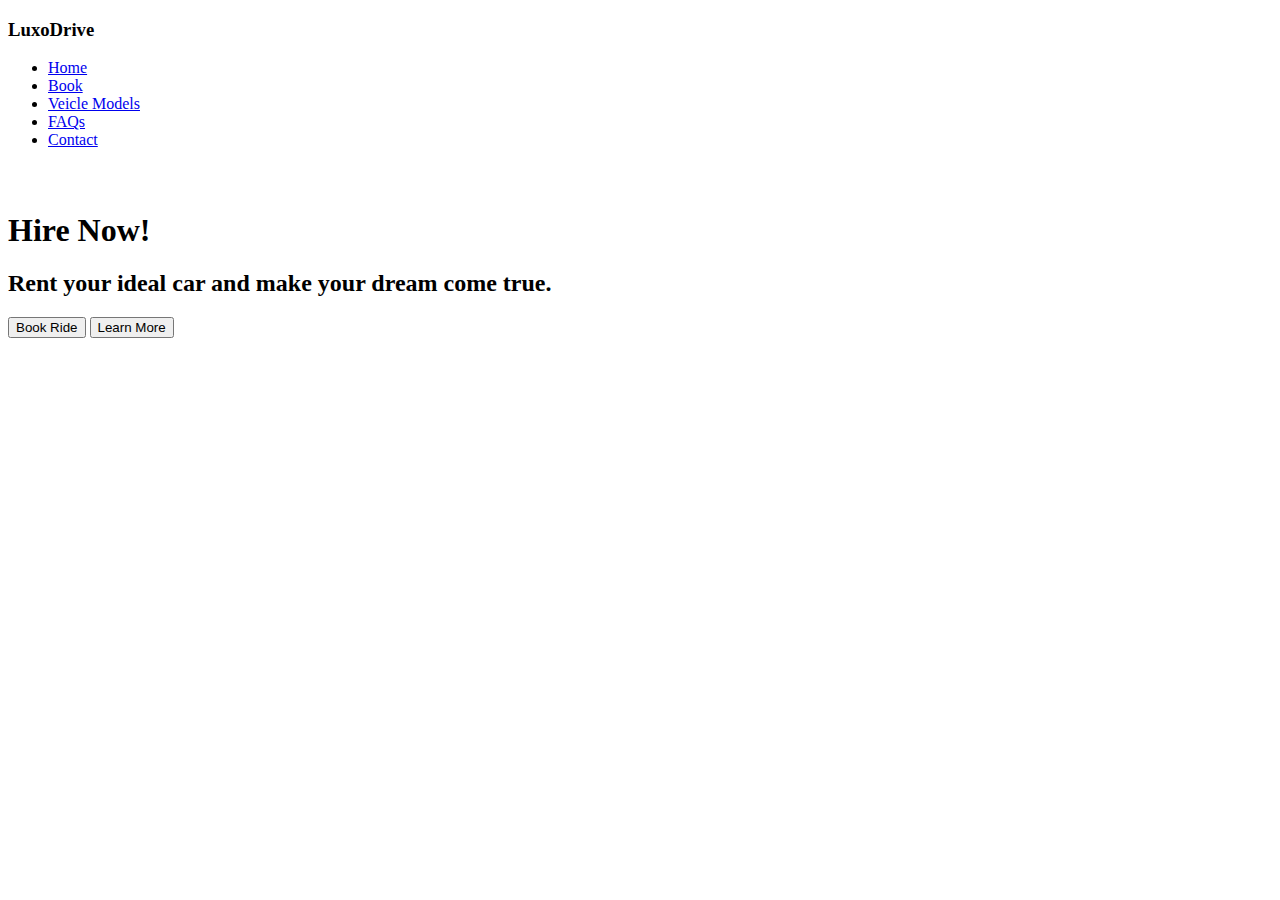
==== PROJECTS/luxodrive.html @ dba1109c "fixes" ====
<!DOCTYPE html>
<html>

<head>
    <meta charset="utf-8">
    <meta name="viewport" content="width=device-width, initial-scale=1">
    <title>LuxoDrive | Web Traffic Manager</title>
    <!-- Load jQuery from a CDN -->
    <script src="https://code.jquery.com/jquery-3.6.0.min.js"></script>
    <link href='https://fonts.googleapis.com/css?family=Inter' rel='stylesheet'>
    <link href='https://fonts.googleapis.com/css?family=Archivo Black' rel='stylesheet'>
    <link rel="stylesheet" href="/HabeebAlao.github.io/ASSETS/CSS/luxodrive/style.css">
    <script src="/HabeebAlao.github.io/ASSETS/JS/luxodrive/script.js"></script>

    <link rel="icon" href="/HabeebAlao.github.io/ASSETS/images/favicon3.png" type="image/x-icon">
</head>

<body>
    <header>
        <div class="header-container">
            <h3 id="main-logo">LuxoDrive</h3>
            <ul class="nav-menu">
                <li><a href="#home">Home</a></li>
                <li><a href="#book">Book</a></li>
                <li><a href="#vehicle-models">Veicle Models</a></li>
                <li><a href="#faqs">FAQs</a></li>
                <li><a href="#contact">Contact</a></li>
            </ul>
            <h3 id="main-logo" style="visibility: hidden;">LuxoDrive</h3>
        </div>
        </div>
        <div class="vector">
            <div class="car-1"></div>
        </div>
    </header>
    <section id="home">
        <div class="landing-section">
            <H1 id="main-text">Hire Now!</H1>
            <h2 id="main-desc">Rent your ideal car and make your dream come true. </h2>
            <div class="action-bts">
                <button id="btn-1">Book Ride</button>
                <button id="btn-2">Learn More</button>
            </div>
        </div>
    </section>
</body>
</html>
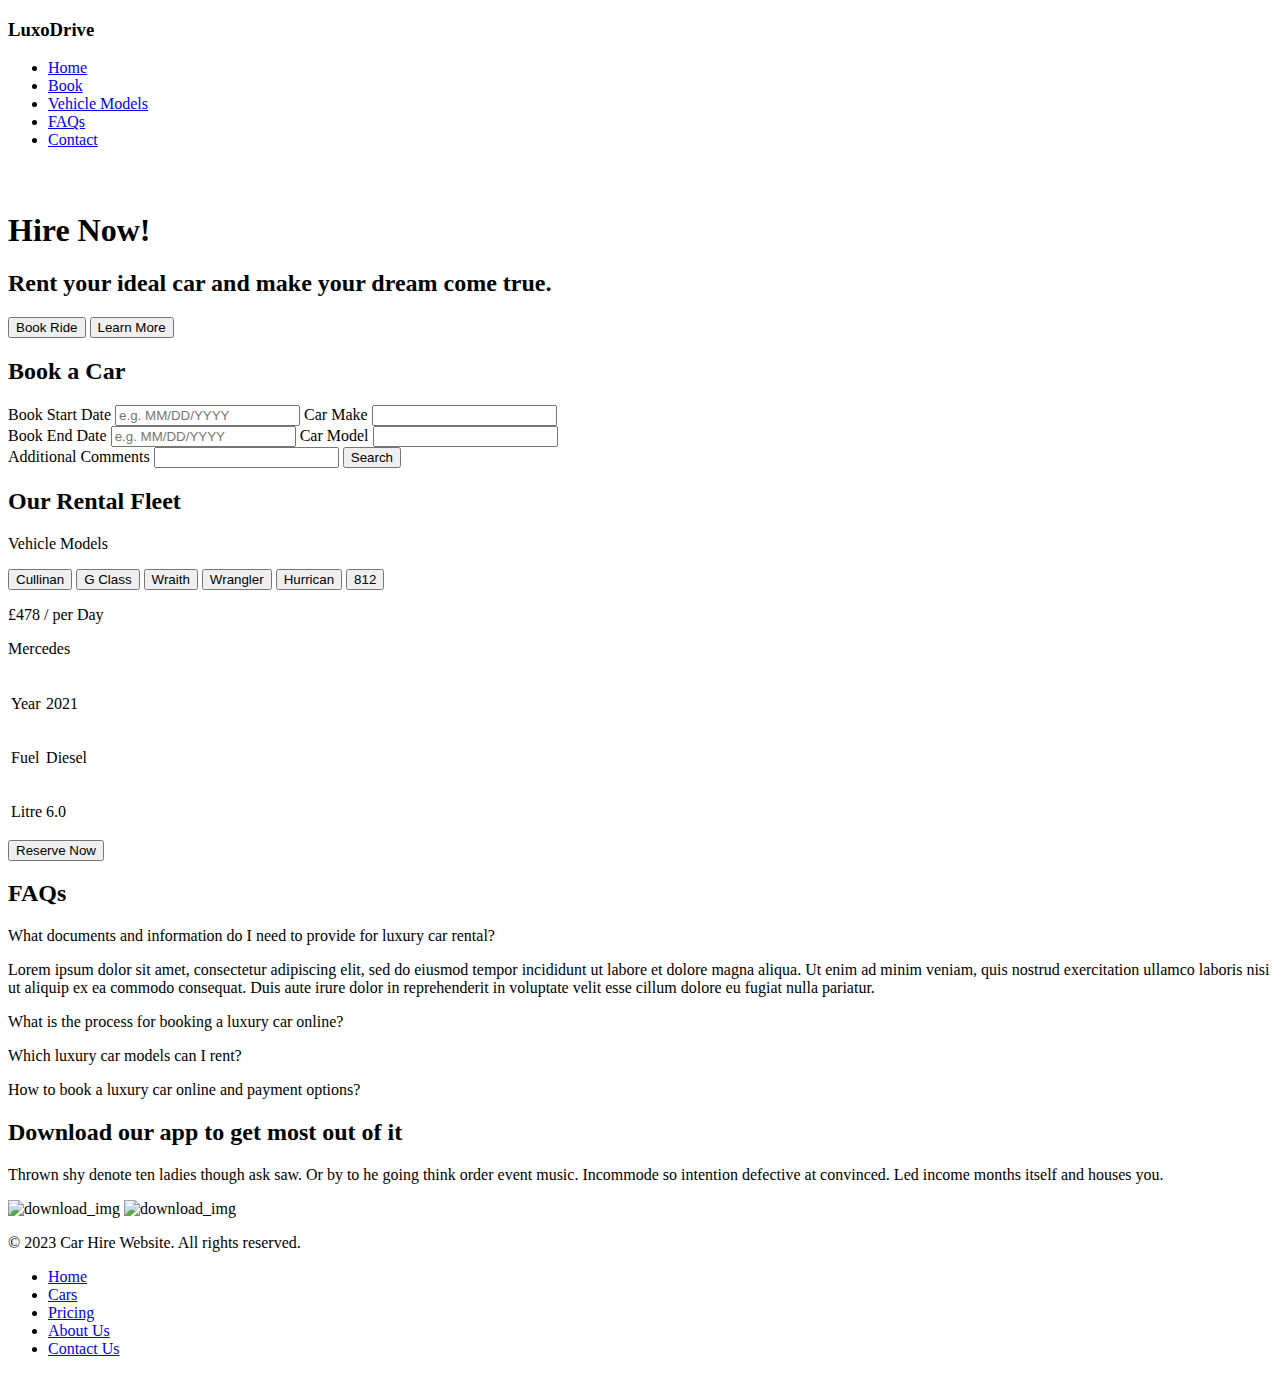
==== commit cb614b86: "updates for luxodrive" ====
--- a/PROJECTS/luxodrive.html
+++ b/PROJECTS/luxodrive.html
@@ -4,8 +4,7 @@
 <head>
     <meta charset="utf-8">
     <meta name="viewport" content="width=device-width, initial-scale=1">
-    <title>LuxoDrive | Web Traffic Manager</title>
-    <!-- Load jQuery from a CDN -->
+    <title>LuxoDrive | Luxury Car Hire</title>
     <script src="https://code.jquery.com/jquery-3.6.0.min.js"></script>
     <link href='https://fonts.googleapis.com/css?family=Inter' rel='stylesheet'>
     <link href='https://fonts.googleapis.com/css?family=Archivo Black' rel='stylesheet'>
@@ -22,7 +21,7 @@
             <ul class="nav-menu">
                 <li><a href="#home">Home</a></li>
                 <li><a href="#book">Book</a></li>
-                <li><a href="#vehicle-models">Veicle Models</a></li>
+                <li><a href="#vehicle-models">Vehicle Models</a></li>
                 <li><a href="#faqs">FAQs</a></li>
                 <li><a href="#contact">Contact</a></li>
             </ul>
@@ -43,5 +42,151 @@
             </div>
         </div>
     </section>
+    <section id="book">
+        <h2 class="section-heading">Book a Car</h2>
+        <div class="book-a-car">
+            <div class="row">
+                <label for="input-1">Book Start Date</label>
+                <input type="datetime" name="input-1" id="input-1" placeholder="e.g. MM/DD/YYYY">
+                <label for="input-2">Car Make</label>
+                <input type="text" name="input-2" id="input-2">
+            </div>
+    
+            <div class="row">
+                <label for="input-3">Book End Date</label>
+                <input type="datetime" name="input-3" id="input-3" placeholder="e.g. MM/DD/YYYY">
+                <label for="input-4">Car Model</label>
+                <input type="text" name="input-4" id="input-4">
+            </div>
+    
+            <div class="row">
+                <label for="input-5">Additional Comments</label>
+                <input type="text" name="input-5" id="input-5">
+                <button id="submit-btn">Search</button>
+            </div>
+        </div>
+    </section>
+
+    <section id="vehicle-models">
+        <div class="our-fleet">
+            <div>
+                <h2 class="section-heading">Our Rental Fleet</h2>
+                <p class="section-sub-heading">Vehicle Models</p>
+            </div>
+            <div class="fleet-body">
+                <div class="model-selector">
+                    <button id="cullinan">Cullinan</button>
+                    <button id="g-class" class="active">G Class</button>
+                    <button id="wraith">Wraith</button>
+                    <button id="wrangler">Wrangler</button>
+                    <button id="hurrican">Hurrican</button>
+                    <button id="812">812</button>
+                </div>
+                <div class="car-display"></div>
+
+                <div class="car-stats">
+                    <div class="car-fee">
+                        <p id="car-daily-rate" class="active">£478 / per Day</p>
+                        <table>
+                            <tr>
+                                <p id="make">Mercedes</p>
+                            </tr>
+                            <tr>
+                                <td>
+                                    <p>Year</p>
+                                </td>
+                                <td id="year">
+                                    <p>2021</p>
+                                </td>
+                            </tr>
+                            <tr>
+                                <td>
+                                    <p>Fuel</p>
+                                </td>
+                                <td id="fuel">
+                                    <p>Diesel</p>
+                                </td>
+                            </tr>
+                            <tr>
+                                <td>
+                                    <p>Litre</p>
+                                </td>
+                                <td id="litre">
+                                    <p>6.0</p>
+                                </td>
+                            </tr>
+                        </table>
+                        <button class="active">Reserve Now</button>
+
+                    </div>
+                </div>
+            </div>
+
+        </div>
+    </section>
+    <section id="faqs">
+        
+        <div class="faqs-section">
+            <h2 class="section-heading">FAQs</h2>
+            <div class="question iSactive">
+                <p>What documents and information do I need to provide for luxury car rental?</p>
+            </div>
+            <div class="answer">
+                <p>Lorem ipsum dolor sit amet, consectetur adipiscing elit, sed do eiusmod tempor incididunt ut labore et dolore magna aliqua. Ut enim ad minim veniam, quis nostrud exercitation ullamco laboris nisi ut aliquip ex ea commodo consequat. Duis aute irure dolor in reprehenderit in voluptate velit esse cillum dolore eu fugiat nulla pariatur.</p>
+            </div>
+
+            <div class="question">
+                <p>What is the process for booking a luxury car online?</p>
+            </div>
+            <div class="answer" style="display: none;">
+                <p>Lorem ipsum dolor sit amet, consectetur adipiscing elit, sed do eiusmod tempor incididunt ut labore et dolore magna aliqua. Ut enim ad minim veniam, quis nostrud exercitation ullamco laboris nisi ut aliquip ex ea commodo consequat. Duis aute irure dolor in reprehenderit in voluptate velit esse cillum dolore eu fugiat nulla pariatur.</p>
+            </div>
+
+            <div class="question">
+                <p>Which luxury car models can I rent?</p>
+            </div>
+            <div class="answer" style="display: none;">
+                <p>Lorem ipsum dolor sit amet, consectetur adipiscing elit, sed do eiusmod tempor incididunt ut labore et dolore magna aliqua. Ut enim ad minim veniam, quis nostrud exercitation ullamco laboris nisi ut aliquip ex ea commodo consequat. Duis aute irure dolor in reprehenderit in voluptate velit esse cillum dolore eu fugiat nulla pariatur.</p>
+            </div>
+
+            <div class="question">
+                <p>How to book a luxury car online and payment options?</p>
+            </div>
+            <div class="answer" style="display: none;">
+                <p>Lorem ipsum dolor sit amet, consectetur adipiscing elit, sed do eiusmod tempor incididunt ut labore et dolore magna aliqua. Ut enim ad minim veniam, quis nostrud exercitation ullamco laboris nisi ut aliquip ex ea commodo consequat. Duis aute irure dolor in reprehenderit in voluptate velit esse cillum dolore eu fugiat nulla pariatur.</p>
+            </div>
+        </div>
+    </section>
+    <section class="download">
+        <div class="download-container">
+            <div class="download-text">
+                <h2>Download our app to get most out of it</h2>
+                <p>Thrown shy denote ten ladies though ask saw. Or by to he going think order event music. Incommode
+                    so intention defective at convinced. Led income months itself and houses you.</p>
+                <div class="download-text-btns">
+                        <img alt="download_img"
+                        src="/HabeebAlao.github.io/ASSETS/images/downloadimage.svg">
+                        <img alt="download_img"
+                        src="/HabeebAlao.github.io/ASSETS/images/downloadimage2.svg">
+                    </div>
+            </div>
+            <div class="phone-demo">
+
+            </div>
+        </div>
+    </section>
+    <footer>
+        <div class="footer-container">
+            <p class="footer-text">© 2023 Car Hire Website. All rights reserved.</p>
+            <ul class="footer-links">
+                <li><a href="#">Home</a></li>
+                <li><a href="#">Cars</a></li>
+                <li><a href="#">Pricing</a></li>
+                <li><a href="#">About Us</a></li>
+                <li><a href="#">Contact Us</a></li>
+            </ul>
+        </div>
+    </footer>
 </body>
+
 </html>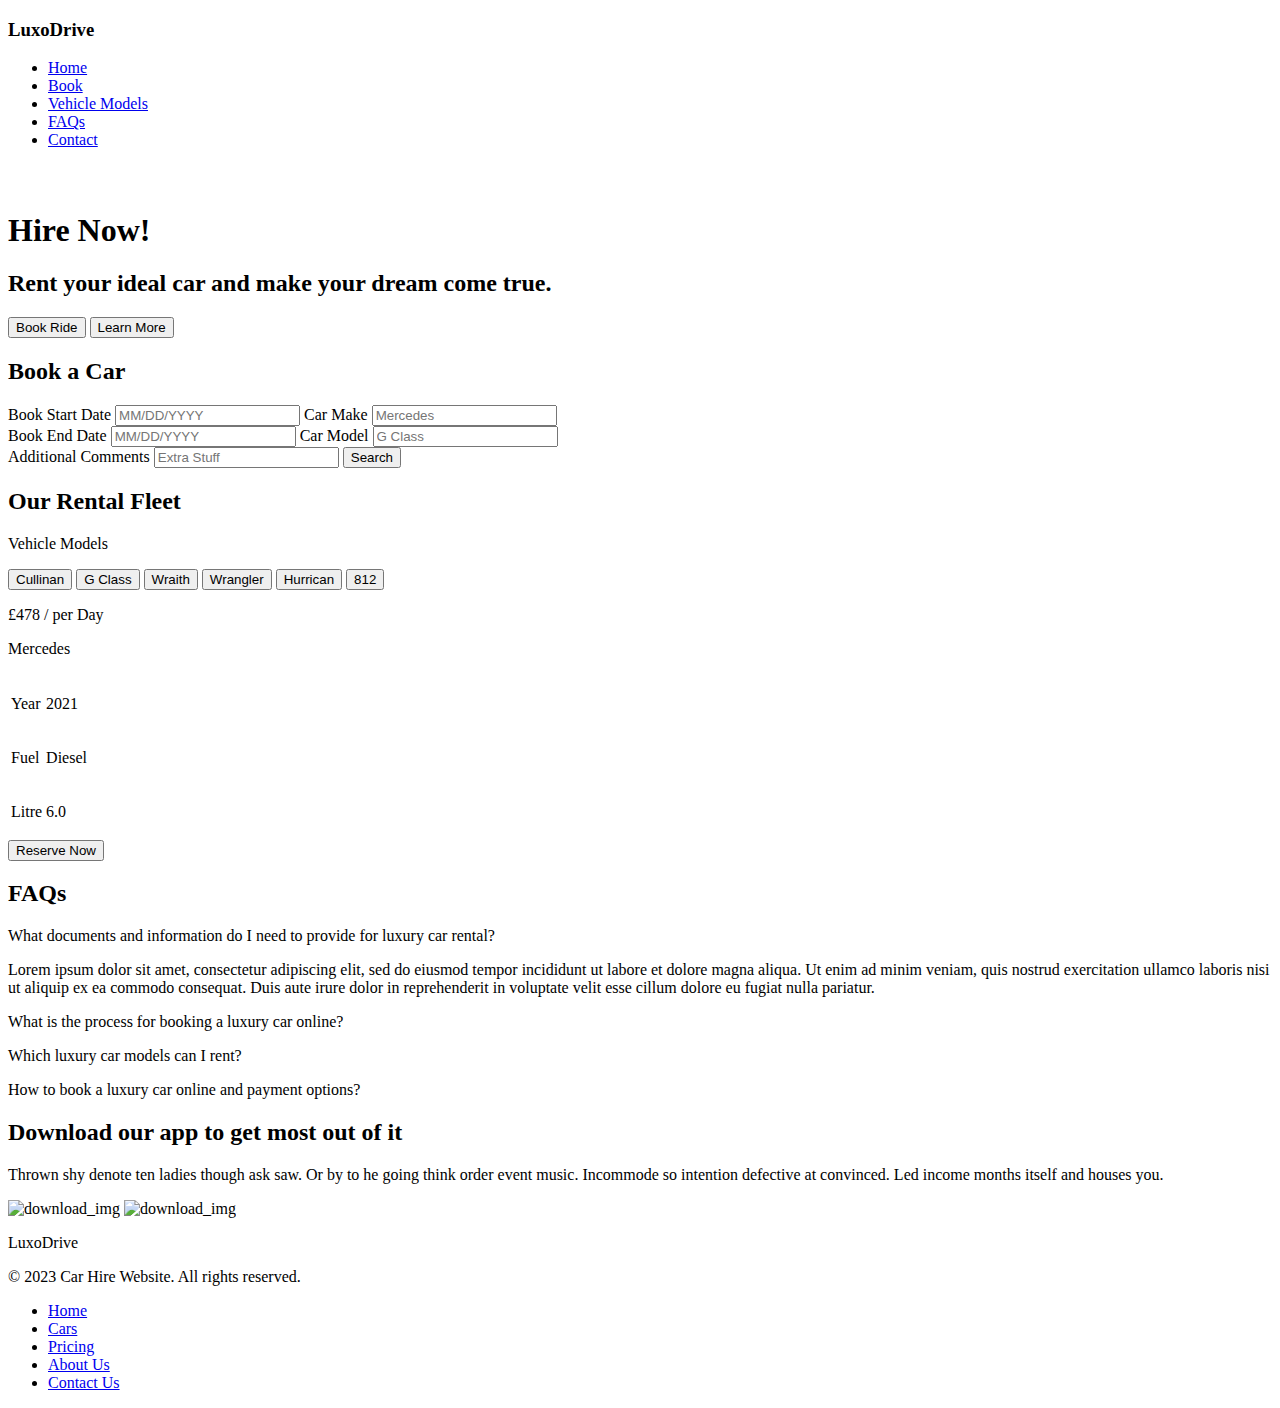
==== commit 59be311e: "updates" ====
--- a/PROJECTS/luxodrive.html
+++ b/PROJECTS/luxodrive.html
@@ -47,21 +47,21 @@
         <div class="book-a-car">
             <div class="row">
                 <label for="input-1">Book Start Date</label>
-                <input type="datetime" name="input-1" id="input-1" placeholder="e.g. MM/DD/YYYY">
+                <input type="datetime" name="input-1" id="input-1" placeholder="MM/DD/YYYY">
                 <label for="input-2">Car Make</label>
-                <input type="text" name="input-2" id="input-2">
+                <input type="text" name="input-2" id="input-2" placeholder="Mercedes">
             </div>
     
             <div class="row">
                 <label for="input-3">Book End Date</label>
-                <input type="datetime" name="input-3" id="input-3" placeholder="e.g. MM/DD/YYYY">
+                <input type="datetime" name="input-3" id="input-3" placeholder="MM/DD/YYYY">
                 <label for="input-4">Car Model</label>
-                <input type="text" name="input-4" id="input-4">
+                <input type="text" name="input-4" id="input-4" placeholder="G Class">
             </div>
     
             <div class="row">
                 <label for="input-5">Additional Comments</label>
-                <input type="text" name="input-5" id="input-5">
+                <input type="text" name="input-5" id="input-5" placeholder="Extra Stuff">
                 <button id="submit-btn">Search</button>
             </div>
         </div>
@@ -171,7 +171,7 @@
                     </div>
             </div>
             <div class="phone-demo">
-
+                <p id="phone-text">LuxoDrive</p>
             </div>
         </div>
     </section>
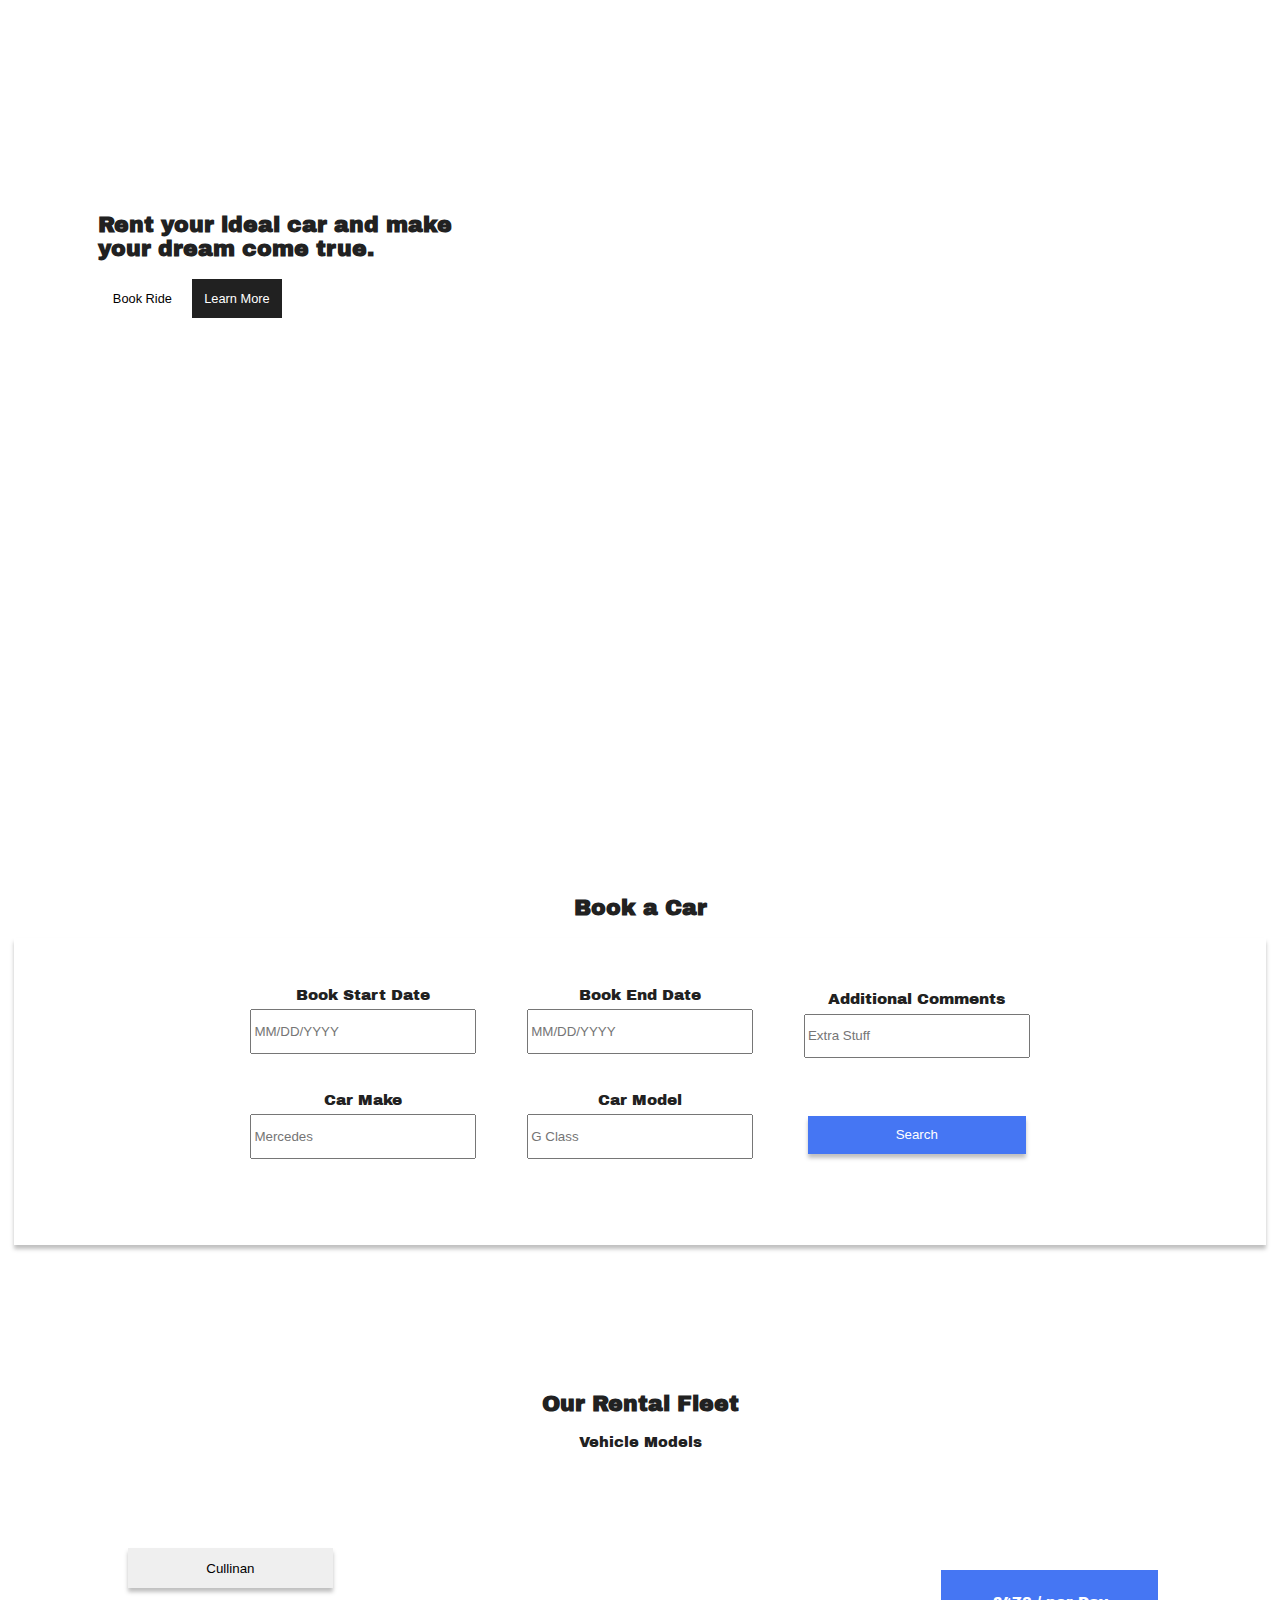
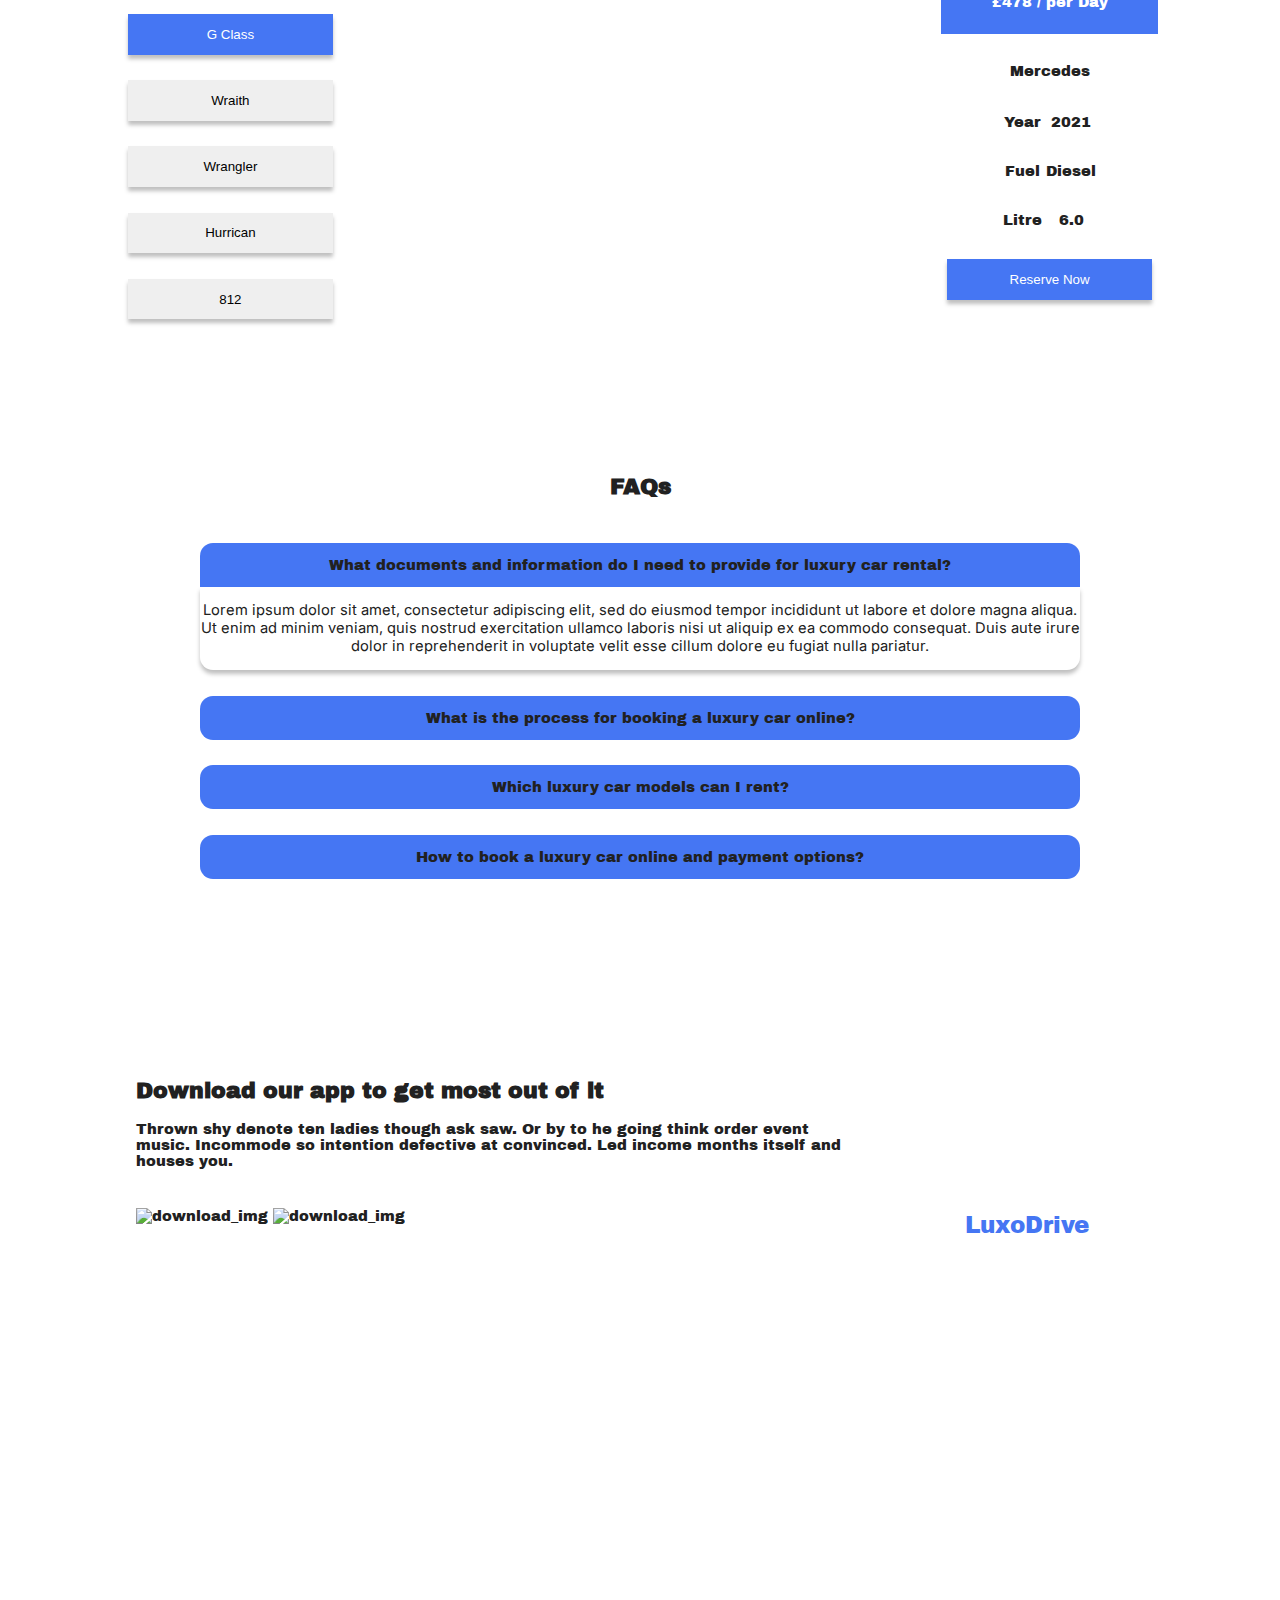
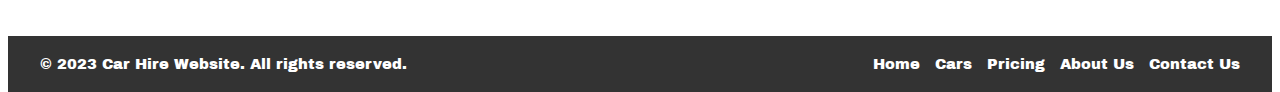
==== commit c57b9f8a: "updates src url" ====
--- a/PROJECTS/luxodrive.html
+++ b/PROJECTS/luxodrive.html
@@ -8,10 +8,10 @@
     <script src="https://code.jquery.com/jquery-3.6.0.min.js"></script>
     <link href='https://fonts.googleapis.com/css?family=Inter' rel='stylesheet'>
     <link href='https://fonts.googleapis.com/css?family=Archivo Black' rel='stylesheet'>
-    <link rel="stylesheet" href="/HabeebAlao.github.io/ASSETS/CSS/luxodrive/style.css">
-    <script src="/HabeebAlao.github.io/ASSETS/JS/luxodrive/script.js"></script>
+    <link rel="stylesheet" href="../ASSETS/CSS/luxodrive/style.css">
+    <script src="../ASSETS/JS/luxodrive/script.js"></script>
 
-    <link rel="icon" href="/HabeebAlao.github.io/ASSETS/images/favicon3.png" type="image/x-icon">
+    <link rel="icon" href="../ASSETS/images/favicon3.png" type="image/x-icon">
 </head>
 
 <body>
--- a/ASSETS/CSS/luxodrive/style.css
+++ b/ASSETS/CSS/luxodrive/style.css
@@ -0,0 +1,388 @@
+html {
+    font-family: 'Archivo Black';
+    font-size: 1.15vw;
+    line-height: normal;
+    color: #212121;
+    background: #FFFFFF;
+}
+
+body {
+    align-items: center;
+    height: 200vh;
+    overflow-x: hidden;
+}
+
+li {
+    display: table-cell;
+    position: relative;
+}
+
+
+section {
+    padding-top: 0.011vw ;
+    margin-bottom: 5vh ;
+}
+
+.header-container {
+    display: flex;
+    top: 0;
+    left: 0;
+    padding-top: 0.078vw;
+    width: 100%;
+    height: 70px;
+    font: bold 14px/1.4 'Inter';
+    z-index: 9999 !important;
+    position: fixed;
+    backdrop-filter: blur(8px);
+    flex-direction: row;
+    justify-content: space-around;
+    align-items: center;
+}
+
+#main-logo {
+    display: absolute;
+    color: #FFFFFF;
+    font-family: 'Archivo Black';
+    font-size: 1.979vw;
+}
+
+.nav-menu {
+    display: flex;
+    align-items: center;
+}
+
+.nav-menu li a {
+    color: #FFFFFF;
+    text-transform: uppercase;
+    text-decoration: none;
+    letter-spacing: 0.15em;
+    display: inline-block;
+    padding: 0.781vw 1.042vw;
+    position: relative;
+}
+
+.vector {
+    display: absolute;
+    z-index: -1;
+    top: 0;
+    left: 0;
+    margin-top: -1vw;
+    margin-left: -0vw;
+    position: absolute;
+    width: 90vw;
+    height: 190vw;
+    background-repeat: no-repeat;
+    background-size: contain;
+    background-image: url("/HabeebAlao.github.io/ASSETS/images/vector_2.png");
+    transform: rotate(-0.16deg);
+}
+
+.car-1 {
+    top: 14vw;
+    right: 0;
+    background-repeat: no-repeat;
+    background-size: contain;
+    position: absolute;
+    height: 32vw;
+    width: 45vw;
+    background-image: url("/HabeebAlao.github.io/ASSETS/images/benz-g-class.png");
+}
+
+.landing-section {
+    margin-top: 10vw;
+    margin-left: 7vw;
+}
+
+#main-text {
+    position: relative;
+    width: 48.437vw;
+    height: 5.208vw;
+    font-family: 'Archivo Black';
+    font-style: normal;
+    font-weight: 400;
+    font-size: 5.438vw;
+    color: #fff;
+    margin-bottom: 0vw;
+}
+
+#main-desc {
+    width: 28vw;
+}
+
+
+.action-buttons {
+    display: flex;
+    flex-direction: row;
+    align-items: center;
+    justify-content: center;
+    text-align: center;
+    width: 28vw;
+    
+    font-family: 'Archivo Black';
+}
+
+#btn-1{
+    height: 3vw;
+    width: 7vw;
+    background-color: #fff;
+    border: none;
+    font-size: 1vw;
+}
+
+#btn-2{
+    height: 3vw;
+    width: 7vw;
+    background-color: #212121;
+    color: #fff;
+    border: none;
+    font-size: 1vw;
+}
+
+section {
+    padding-top: 0vw ;
+    margin-bottom: 6vh ;
+}
+
+#home {
+    margin-bottom: 48vh ;
+}
+
+.book-a-car {
+    box-shadow: 0px 4px 4px rgba(0, 0, 0, 0.25);
+    display: flex;
+    flex-direction: row;
+    justify-content: center;
+    align-items: center;
+    height: 20vw;
+    width: 95%;
+    padding: 2vw;
+}
+
+
+#book {
+    display: flex;
+    padding-top: 10vw;
+    flex-direction: column;
+    justify-content: center;
+    align-items: center;
+    width: 100%;
+}
+
+.row {
+    display: flex;
+    flex-direction: column;
+    align-items: center;
+    padding: 2vw;
+}
+
+.row input, .row button {
+    height: 3vw;
+    width: 17vw;
+    margin-bottom: 3vw;
+}
+
+.row input:nth-child(1) {
+    margin-bottom: 4vw;
+}
+
+label {
+    font-size: 1.2vw;
+    margin-bottom: 0.5vw;
+}
+
+#submit-btn {
+    border: none;
+    margin-top:1.5vw;
+    background-color: #4576F3;
+    box-shadow: 0px 4px 4px rgba(0, 0, 0, 0.25);
+    color: #fff;
+}
+
+
+.our-fleet{
+    display: flex;
+    flex-direction: column;
+    align-items: center;
+    justify-content: center;
+    width: 100%;
+}
+
+.fleet-body{
+    display: flex;
+    flex-direction: row;
+}
+
+.model-selector, .car-display, .car-stats, .car-fee {
+    display: flex;
+    flex-direction: column;
+    align-items: center;
+    justify-content: center;
+    text-align: center;
+
+}
+
+.car-display{
+    width: 40vw;
+    height: 40vw;
+   background-image: url("/HabeebAlao.github.io/ASSETS/images/gClass2.png");
+   background-position: center;
+   background-size: contain;
+   background-repeat:no-repeat ;
+    margin-top: 2vw;
+}
+
+.fleet-body button{
+    box-shadow: 0px 4px 4px rgba(0, 0, 0, 0.25);
+    border: none;
+    padding: 1vw 2vw;
+    margin: 1vw 4vw;
+    width: 16vw;
+}
+
+.fleet-body button:hover {
+    box-shadow: none;
+}
+
+
+.active {
+    background-color: #4576F3;
+    color: #fff;
+    
+}
+
+#car-daily-rate {
+    display: flex;
+    justify-content: center;
+    align-items: center;
+    height: 5vw;
+    width: 17vw;
+}
+
+
+.section-sub-heading{
+    text-align: center;
+}
+
+#vehicle-models{
+    margin-top: 10vw;
+  
+}
+
+.faqs-section{
+    display: flex;
+    flex-direction: column;
+    align-items: center;
+    padding: 0 15vw;
+}
+.question{
+    display: flex;
+    width: 100%;
+    height: 44px;
+    background-color:#4576F3;
+    margin-top: 2vw;
+    border-radius: 13px;
+    justify-content: center;
+    align-items: center;
+    
+}
+
+.iSactive {
+    border-radius: 13px 13px 0 0;
+}
+
+.answer{
+    display: flex;
+    background-color: #FFFFFF;
+    width: 100%;
+    border-radius:0 0 13px 13px ;
+    align-items: center;
+    text-align: center;
+    justify-content: center;
+    box-shadow: 0px 4px 4px rgba(0, 0, 0, 0.25);
+}
+
+
+
+.answer p{
+    font-family: 'inter';
+}
+
+.download-container{
+    display: flex;
+    padding: 10vw;
+}
+
+.phone-demo{
+    background-image: url("/HabeebAlao.github.io/ASSETS/images/phone.png");
+    height: 48vh;
+    width: 46vw;
+    margin-left: 2vw;
+    margin-top: -3vw;
+    margin-right: -2vw;
+    background-position: center;
+    background-size: contain;
+    background-repeat: no-repeat;
+}
+
+.download-text p {
+    margin-bottom:  3vw;
+}
+
+/* Reset default styles for footer */
+footer {
+    background-color: #333;
+    color: #fff;
+    padding: 20px 0;
+    width: 100%;
+    margin-left: 0px;
+}
+
+.footer-container {
+    max-width: 1200px;
+    margin: 0 auto;
+    display: flex;
+    justify-content: space-between;
+    align-items: center;
+    padding: 0 20px;
+}
+
+.footer-text {
+    margin: 0;
+}
+
+.footer-links {
+    margin: 0;
+    padding: 0;
+    list-style-type: none;
+}
+
+.footer-links li {
+    display: inline;
+    margin-left: 10px;
+}
+
+.footer-links li:first-child {
+    margin-left: 0;
+}
+
+.footer-links a {
+    color: #fff;
+    text-decoration: none;
+}
+
+.footer-links a:hover {
+    text-decoration: underline;
+}
+
+#phone-text {
+    color: #4576F3;
+        font-size: 1.8vw;
+    display: flex;
+    width: 100%;
+    height: 100%;
+    justify-content: center;
+    margin-top: -1vw;
+    align-items: center;
+    text-align: center;
+    flex-direction: column;
+}
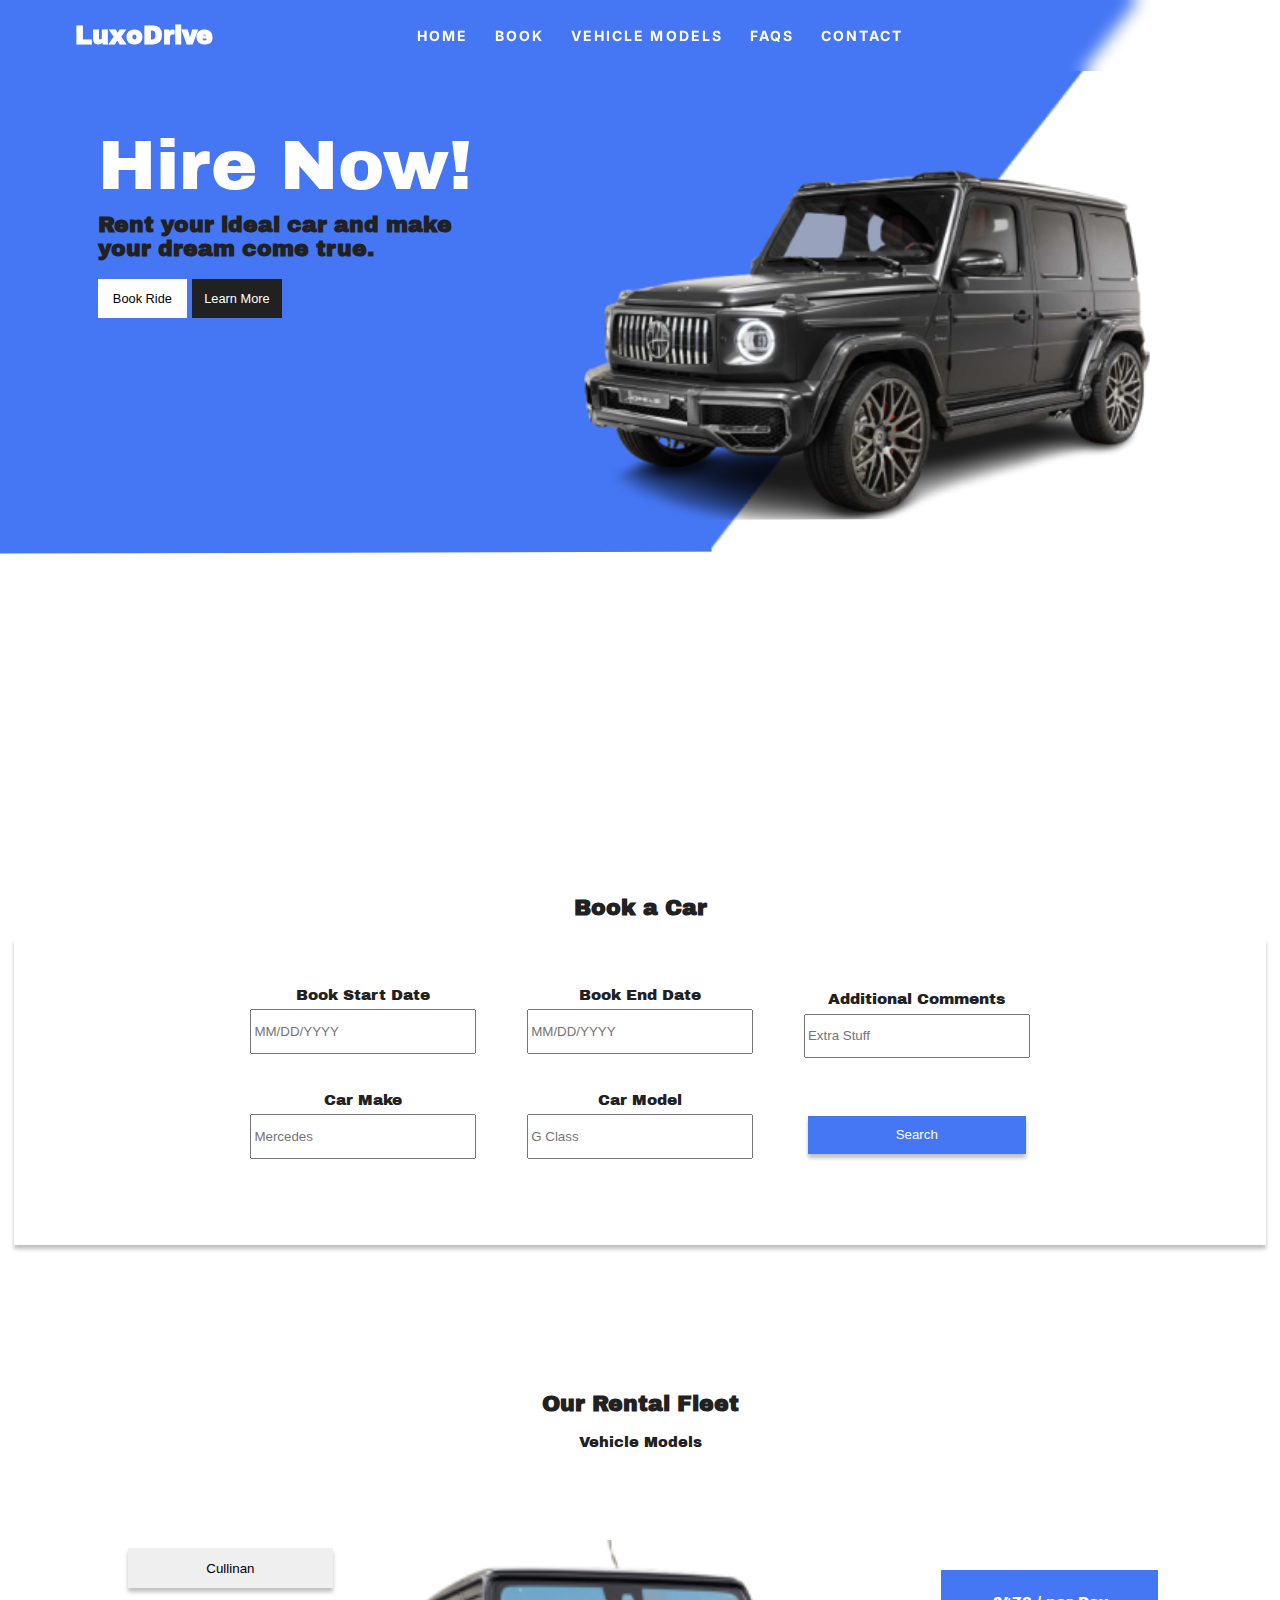
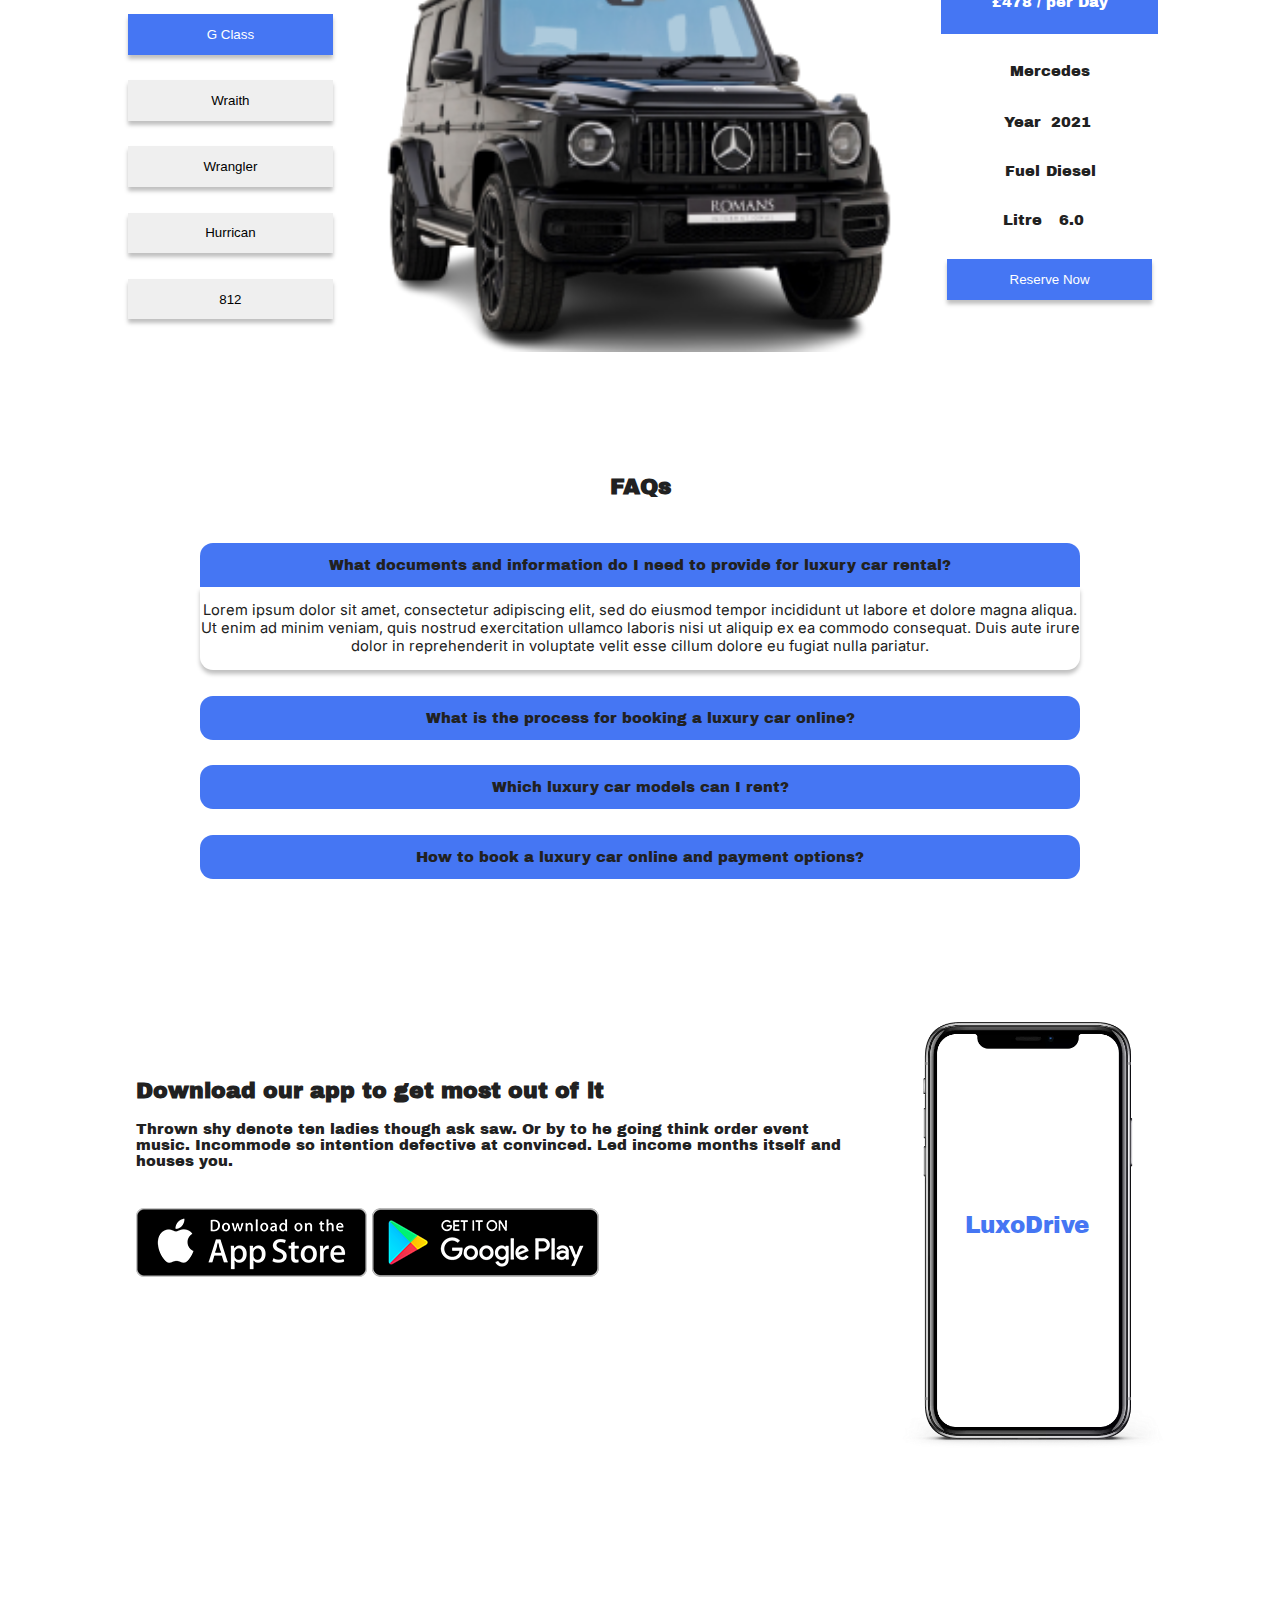
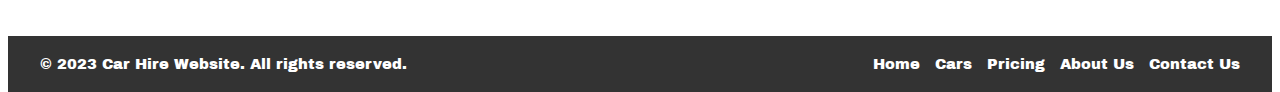
==== commit bedbd0e1: "updates src url" ====
--- a/PROJECTS/luxodrive.html
+++ b/PROJECTS/luxodrive.html
@@ -165,9 +165,9 @@
                     so intention defective at convinced. Led income months itself and houses you.</p>
                 <div class="download-text-btns">
                         <img alt="download_img"
-                        src="/HabeebAlao.github.io/ASSETS/images/downloadimage.svg">
+                        src="../ASSETS/images/downloadimage.svg">
                         <img alt="download_img"
-                        src="/HabeebAlao.github.io/ASSETS/images/downloadimage2.svg">
+                        src="../ASSETS/images/downloadimage2.svg">
                     </div>
             </div>
             <div class="phone-demo">
--- a/ASSETS/CSS/luxodrive/style.css
+++ b/ASSETS/CSS/luxodrive/style.css
@@ -73,7 +73,7 @@
     height: 190vw;
     background-repeat: no-repeat;
     background-size: contain;
-    background-image: url("/HabeebAlao.github.io/ASSETS/images/vector_2.png");
+    background-image: url("../../images/vector_2.png");
     transform: rotate(-0.16deg);
 }
 
@@ -85,7 +85,7 @@
     position: absolute;
     height: 32vw;
     width: 45vw;
-    background-image: url("/HabeebAlao.github.io/ASSETS/images/benz-g-class.png");
+    background-image: url("../../images/benz-g-class.png");
 }
 
 .landing-section {
@@ -224,7 +224,7 @@
 .car-display{
     width: 40vw;
     height: 40vw;
-   background-image: url("/HabeebAlao.github.io/ASSETS/images/gClass2.png");
+   background-image: url("../../images/gClass2.png");
    background-position: center;
    background-size: contain;
    background-repeat:no-repeat ;
@@ -313,7 +313,7 @@
 }
 
 .phone-demo{
-    background-image: url("/HabeebAlao.github.io/ASSETS/images/phone.png");
+    background-image: url("../../images/phone.png");
     height: 48vh;
     width: 46vw;
     margin-left: 2vw;
